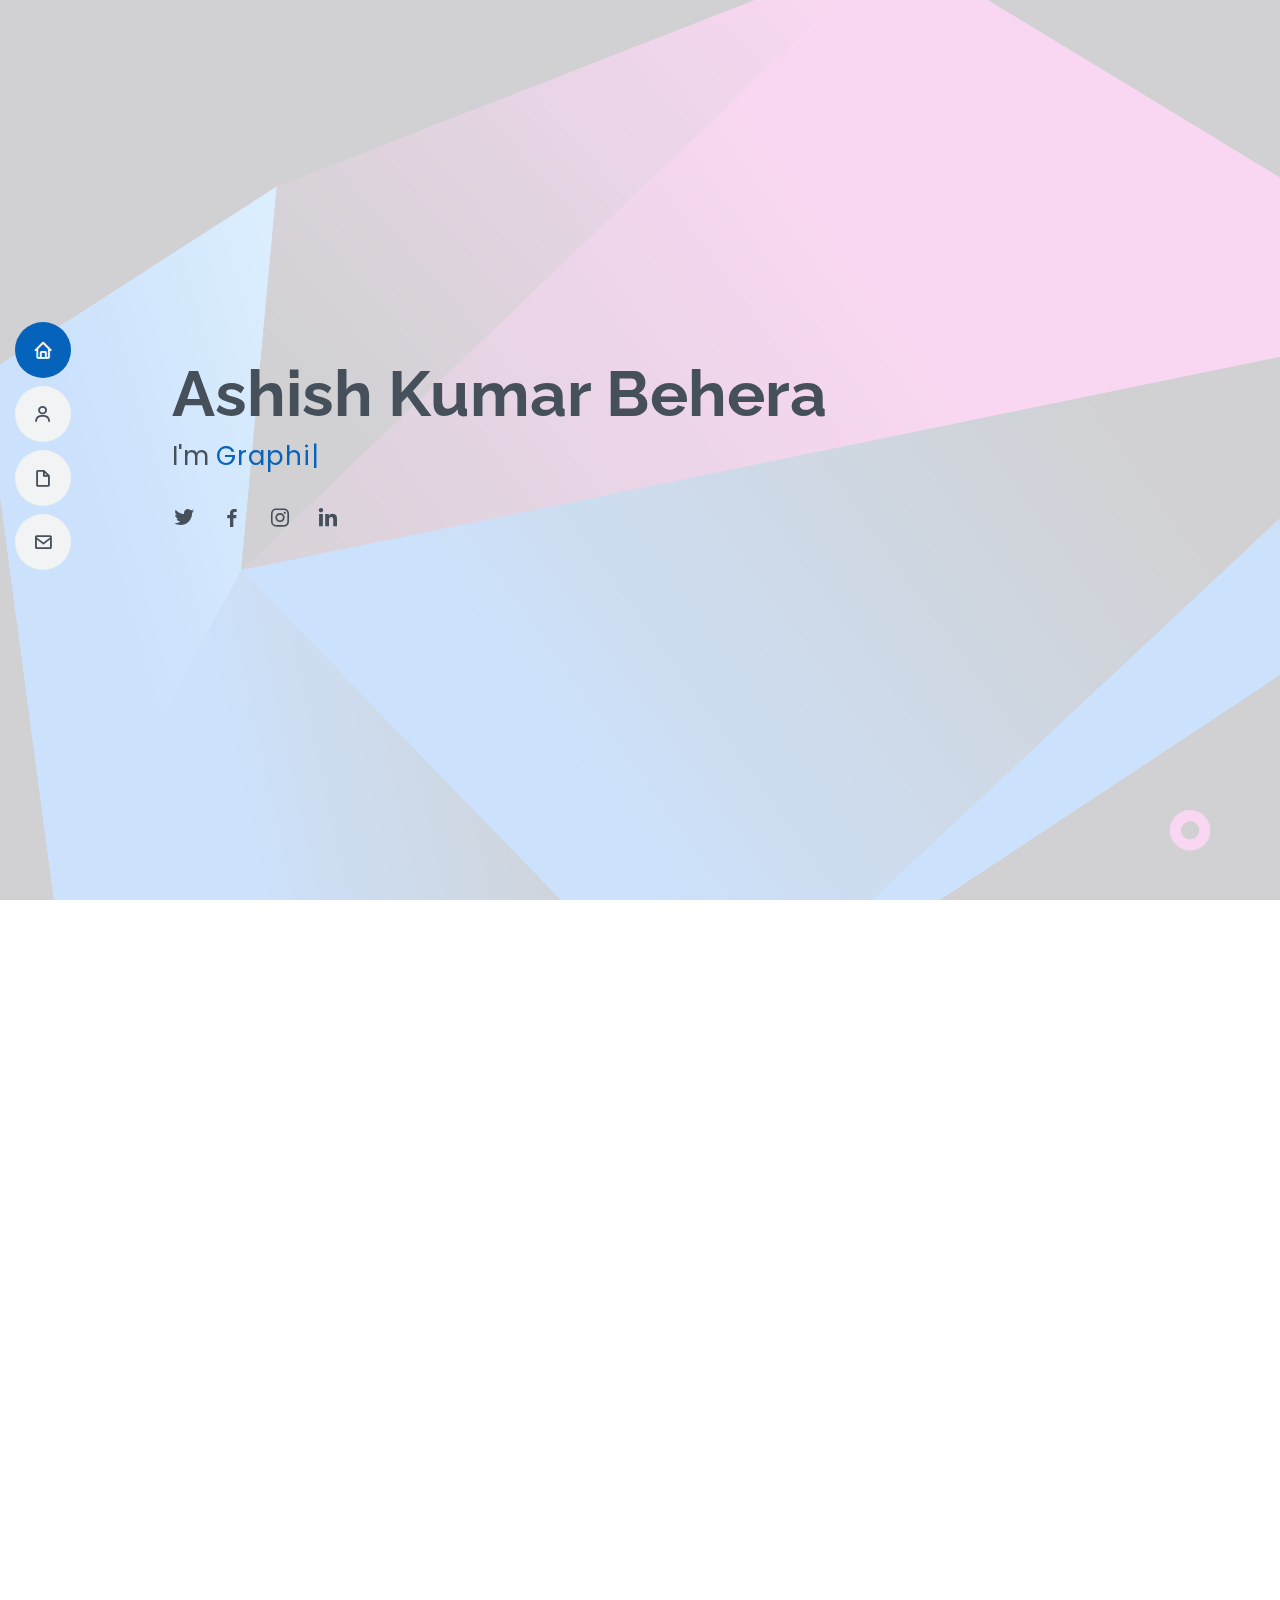
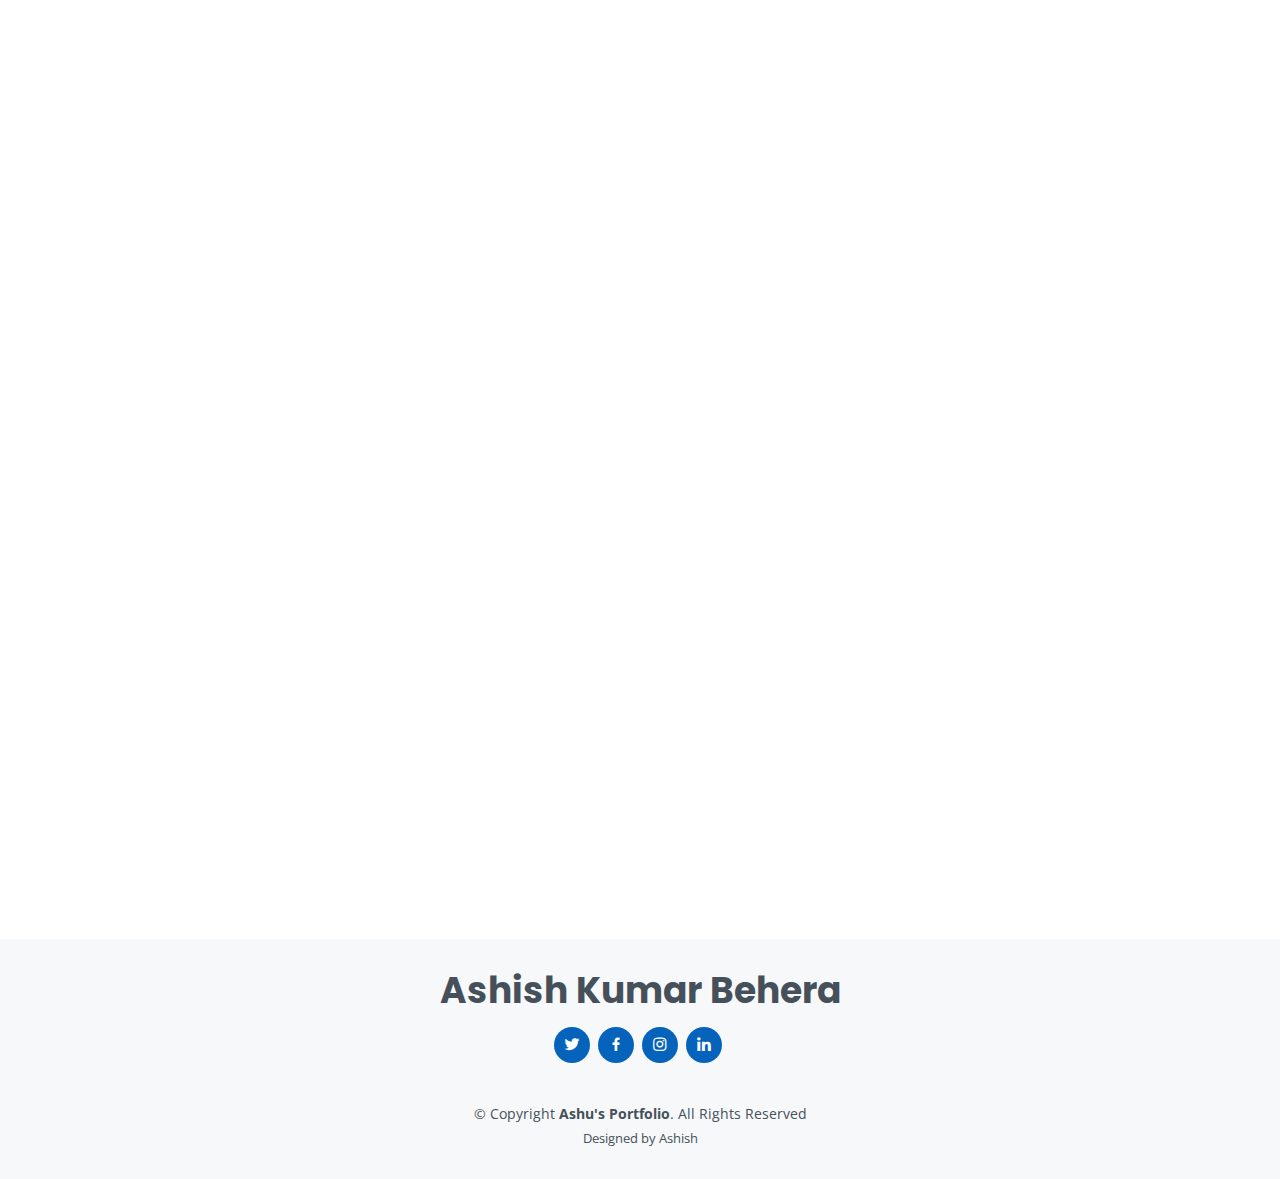
==== index.html @ 3ef9304f "." ====
<!DOCTYPE html>
<html lang="en">

<head>
  <meta charset="utf-8">
  <meta content="width=device-width, initial-scale=1.0" name="viewport">

  <title>MyResume Bootstrap Template - Index</title>
  <meta content="" name="description">
  <meta content="" name="keywords">

  <!-- Favicons -->
  <link href="assets/img/a.png" rel="icon">
  <link href="assets/img/a.png" rel="apple-touch-icon">

  <!-- Google Fonts -->
  <link href="https://fonts.googleapis.com/css?family=Open+Sans:300,300i,400,400i,600,600i,700,700i|Raleway:300,300i,400,400i,500,500i,600,600i,700,700i|Poppins:300,300i,400,400i,500,500i,600,600i,700,700i" rel="stylesheet">

  <!-- Vendor CSS Files -->
  <link href="assets/vendor/aos/aos.css" rel="stylesheet">
  <link href="assets/vendor/bootstrap/css/bootstrap.min.css" rel="stylesheet">
  <link href="assets/vendor/bootstrap-icons/bootstrap-icons.css" rel="stylesheet">
  <link href="assets/vendor/boxicons/css/boxicons.min.css" rel="stylesheet">
  <link href="assets/vendor/glightbox/css/glightbox.min.css" rel="stylesheet">
  <link href="assets/vendor/swiper/swiper-bundle.min.css" rel="stylesheet">

  <!-- Template Main CSS File -->
  <link href="assets/css/style.css" rel="stylesheet">

  <!-- =======================================================
  * Template Name: MyResume - v4.3.0
  * Template URL: https://bootstrapmade.com/free-html-bootstrap-template-my-resume/
  * Author: BootstrapMade.com
  * License: https://bootstrapmade.com/license/
  ======================================================== -->
</head>

<body>

  <!-- ======= Mobile nav toggle button ======= -->
  <!-- <button type="button" class="mobile-nav-toggle d-xl-none"><i class="bi bi-list mobile-nav-toggle"></i></button> -->
  <i class="bi bi-list mobile-nav-toggle d-xl-none"></i>
  <!-- ======= Header ======= -->
  <header id="header" class="d-flex flex-column justify-content-center">

    <nav id="navbar" class="navbar nav-menu">
      <ul>
        <li><a href="#hero" class="nav-link scrollto active"><i class="bx bx-home"></i> <span>Home</span></a></li>
        <li><a href="#about" class="nav-link scrollto"><i class="bx bx-user"></i> <span>About</span></a></li>
        <li><a href="#resume" class="nav-link scrollto"><i class="bx bx-file-blank"></i> <span>Resume</span></a></li>
        <!--li><a href="#portfolio" class="nav-link scrollto"><i class="bx bx-book-content"></i> <span>Portfolio</span></a></li-->
        <!--li><a href="#services" class="nav-link scrollto"><i class="bx bx-server"></i> <span>Services</span></a></li-->
        <li><a href="#contact" class="nav-link scrollto"><i class="bx bx-envelope"></i> <span>Contact</span></a></li>
      </ul>
    </nav><!-- .nav-menu -->

  </header><!-- End Header -->

  <!-- ======= Hero Section ======= -->
  <section id="hero" class="d-flex flex-column justify-content-center">
    <div class="container" data-aos="zoom-in" data-aos-delay="100">
      <h1>Ashish Kumar Behera</h1>
      <p>I'm <span class="typed" data-typed-items="Graphics Designer, Android Developer, Freelancer, UI Developer, Competitive Codor, Singer"></span></p>
      <div class="social-links">
        <a href="https://twitter.com/AshishK76840403" class="twitter"><i class="bx bxl-twitter"></i></a>
        <a href="https://www.facebook.com/ashish.behera.10888" class="facebook"><i class="bx bxl-facebook"></i></a>
        <a href="https://www.instagram.com/___ashish.kumar__/" class="instagram"><i class="bx bxl-instagram"></i></a>
        <!--a href="#" class="google-plus"><i class="bx bxl-skype"></i></a-->
        <a href="https://www.linkedin.com/in/ashish-kumar-4578a9199/" class="linkedin"><i class="bx bxl-linkedin"></i></a>
      </div>
    </div>
  </section><!-- End Hero -->

  <main id="main">

    <!-- ======= About Section ======= -->
    <section id="about" class="about">
      <div class="container" data-aos="fade-up">

        <div class="section-title">
          <h2>About</h2>
          <p>With a passion for coding and creative developments I have the skillset necessary for professional world. As an upbeat, self-motivated, optimistic team player I am looking forward to an exciting future in the industry. Browse my site to see what more I have to offer.</p>
        </div>

        <div class="row">
          <div class="col-lg-4">
            <img src="assets/img/Profile.jpg" class="img-fluid" alt="">
          </div>
          <div class="col-lg-8 pt-4 pt-lg-0 content">
            <h3>Android Developer.</h3>
            <p class="fst-italic">
              I have special interest on machine learning based projects as well as Android developments. Failure is my motivation to work and achieve what I want.
            </p>
            <div class="row">
              <div class="col-lg-6">
                <ul>
                  <li><i class="bi bi-chevron-right"></i> <strong>Birthday:</strong> <span>12 Jan 2001</span></li>
                  <li><i class="bi bi-chevron-right"></i> <strong>Website:</strong> <a href="Here">Tap here</a></li>
                  <li><i class="bi bi-chevron-right"></i> <strong>Phone:</strong> <span>+91 9777100189</span></li>
                  <li><i class="bi bi-chevron-right"></i> <strong>City:</strong> <span>BHUBANESWER, INDIA</span></li>
                </ul>
              </div>
              <div class="col-lg-6">
                <ul>
                  <li><i class="bi bi-chevron-right"></i> <strong>Age:</strong> <span>21</span></li>
                  <li><i class="bi bi-chevron-right"></i> <strong>Degree:</strong> <span>Bachelore</span></li>
                  <li><i class="bi bi-chevron-right"></i> <strong>PhEmailone:</strong> <span>touchtoashish2001@gmail.com</span></li>
                  <li><i class="bi bi-chevron-right"></i> <strong>Freelance:</strong> <span>Available</span></li>
                </ul>
              </div>
            </div>
            <p>
              Hard skills are learned through education and training. I have got what Hiring managers look for on every application. Soft skills are innate abilities. They hare closely tied to my personality, as well as the way I handle various situations that arise in a work environment — everything from actual work to dealing with colleagues.
            </p>
          </div>
        </div>

      </div>
    </section><!-- End About Section -->

    <!-- ======= Facts Section ======= -->
    <section id="facts" class="facts">
      <div class="container" data-aos="fade-up">

        <div class="section-title">
          <h2>Facts</h2>
          <p>Now keeping track of one's professional career is always a good deed. Here's a brief summary of my career in terms of facts and figures.</p>
        </div>

        <div class="row">

          <div class="col-lg-3 col-md-6">
            <div class="count-box">
              <i class="bi bi-emoji-smile"></i>
              <span data-purecounter-start="0" data-purecounter-end="12" data-purecounter-duration="1" class="purecounter"></span>
              <p>Happy Clients</p>
              <p>Thank you guys for trusting me</p>
            </div>
          </div>

          <div class="col-lg-3 col-md-6 mt-5 mt-md-0">
            <div class="count-box">
              <i class="bi bi-journal-richtext"></i>
              <span data-purecounter-start="0" data-purecounter-end="16" data-purecounter-duration="1" class="purecounter"></span>
              <p>Projects</p>
              <p>Challenges to improve skills</p>
            </div>
          </div>

          <div class="col-lg-3 col-md-6 mt-5 mt-lg-0">
            <div class="count-box">
              <i class="bi bi-headset"></i>
              <span data-purecounter-start="0" data-purecounter-end="4" data-purecounter-duration="1" class="purecounter"></span>
              <p>Years of experience</p>
              <p>valuable works</p>
            </div>
          </div>

          <div class="col-lg-3 col-md-6 mt-5 mt-lg-0">
            <div class="count-box">
              <i class="bi bi-award"></i>
              <span data-purecounter-start="0" data-purecounter-end="15" data-purecounter-duration="1" class="purecounter"></span>
              <p>Awards</p>
              <p>Keep Growing</p>
            </div>
          </div>

        </div>

      </div>
    </section><!-- End Facts Section -->

    <!-- ======= Skills Section ======= -->
    <section id="skills" class="skills section-bg">
      <div class="container" data-aos="fade-up">

        <div class="section-title">
          <h2>Skills</h2>
          <p>Best way to judge a person is his skills. These skills also decide how much oppertunity a person gets. As a tecchnical personel its wise to keep on evolving ones's skills. Here is my skill set which shows what i have to offer..</p>
        </div>

        <div class="row skills-content">

          <div class="col-lg-6">

            <div class="progress">
              <span class="skill">Java <i class="val">80%</i></span>
              <div class="progress-bar-wrap">
                <div class="progress-bar" role="progressbar" aria-valuenow="80" aria-valuemin="0" aria-valuemax="100"></div>
              </div>
            </div>

            <div class="progress">
              <span class="skill">Python <i class="val">60%</i></span>
              <div class="progress-bar-wrap">
                <div class="progress-bar" role="progressbar" aria-valuenow="60" aria-valuemin="0" aria-valuemax="100"></div>
              </div>
            </div>

            <div class="progress">
              <span class="skill">C/C++ <i class="val">90%</i></span>
              <div class="progress-bar-wrap">
                <div class="progress-bar" role="progressbar" aria-valuenow="90" aria-valuemin="0" aria-valuemax="100"></div>
              </div>
            </div>

            <div class="progress">
              <span class="skill">Kotlin <i class="val">70%</i></span>
              <div class="progress-bar-wrap">
                <div class="progress-bar" role="progressbar" aria-valuenow="70" aria-valuemin="0" aria-valuemax="100"></div>
              </div>
            </div>

            <div class="progress">
              <span class="skill">Adobe XD <i class="val">80%</i></span>
              <div class="progress-bar-wrap">
                <div class="progress-bar" role="progressbar" aria-valuenow="80" aria-valuemin="0" aria-valuemax="100"></div>
              </div>
            </div>

          </div>

          <div class="col-lg-6">

            <div class="progress">
              <span class="skill">Firebase <i class="val">60%</i></span>
              <div class="progress-bar-wrap">
                <div class="progress-bar" role="progressbar" aria-valuenow="60" aria-valuemin="0" aria-valuemax="100"></div>
              </div>
            </div>

            <div class="progress">
              <span class="skill">Adobe Illustrator <i class="val">50%</i></span>
              <div class="progress-bar-wrap">
                <div class="progress-bar" role="progressbar" aria-valuenow="50" aria-valuemin="0" aria-valuemax="100"></div>
              </div>
            </div>

            <div class="progress">
              <span class="skill">Photoshop <i class="val">55%</i></span>
              <div class="progress-bar-wrap">
                <div class="progress-bar" role="progressbar" aria-valuenow="55" aria-valuemin="0" aria-valuemax="100"></div>
              </div>
            </div>

            <div class="progress">
              <span class="skill">Image Processing <i class="val">75%</i></span>
              <div class="progress-bar-wrap">
                <div class="progress-bar" role="progressbar" aria-valuenow="75" aria-valuemin="0" aria-valuemax="100"></div>
              </div>
            </div>

            <div class="progress">
              <span class="skill">Data Analytics <i class="val">50%</i></span>
              <div class="progress-bar-wrap">
                <div class="progress-bar" role="progressbar" aria-valuenow="50" aria-valuemin="0" aria-valuemax="100"></div>
              </div>
            </div>

          </div>

        </div>

      </div>
    </section><!-- End Skills Section -->

    <!-- ======= Resume Section ======= -->
    <section id="resume" class="resume">
      <div class="container" data-aos="fade-up">

        <div class="section-title">
          <h2>Resume</h2>
          <p>Innovative Android Developer with 2+ years of experience ¡n UI design, networking, and maintenance. Seeking to use extensive knowledge and background in User interface and experience development to advance and optimize the oppertunities that life has to offer. Acquiring Bachelor in technology degree in computer science and engineering.</p>
        </div>

        <div class="row">
          <div class="col-lg-6">
            <h3 class="resume-title">Sumary</h3>
            <div class="resume-item pb-0">
              <h4>Ashish Kumar Behera</h4>
              <p><em>Innovative and deadline-driven UI/UX Designer with 2+ years of experience designing and developing user-centered digital/print marketing material from initial concept to final, polished deliverable.</em></p>
              <ul>
                <li>Kalinganagar, Bhubaneswer</li>
                <li>+91 9777100189</li>
                <li>touchtoashish2001@gmail.com</li>
              </ul>
            </div>

            <h3 class="resume-title">Education</h3>
            <div class="resume-item">
              <h4>BACHELOR OF TECHNOLOGY</h4>
              <h5>2019 - 2023</h5>
              <p><em>Veer Surendra Sai University of Technology, Burla, Odisha</em></p>
              <p>I am currently persuing the Bachelor degree in computer science and engineering in VSSUT Burla.</p>
            </div>
            <div class="resume-item">
              <h4>INTERMEDIATE</h4>
              <h5>2016 - 2018</h5>
              <p><em>Institute Of Higher Secondary Education, SOA, Bhubaneswer</em></p>
              <p>I have conpleted my intermediate in science stream with 85.9%</p>
            </div>
          </div>
          <div class="col-lg-6">
            <h3 class="resume-title">Professional Experience</h3>
            <div class="resume-item">
              <h4>DATA ANALYST</h4>
              <h5>2021 - Present</h5>
              <p><em>ShapeAI</em></p>
              <ul>
                <li>Intern at ShapeAI in Data Analytics.</li>
                <li>Managed up to 12 projects and tasks at a given time while under pressure.</li>
                <li>Recommended and consulted with clients on the most appropriate output and Algorithm.</li>
              </ul>
            </div>
            <div class="resume-item">
              <h4>ANDROID APP DEVELOPER</h4>
              <h5>2021 - Present</h5>
              <p><em>Sparks Foundation</em></p>
              <ul>
                <li>Intern at Sparks Foundation in Android app development.</li>
                <li>Managed to design and develope a basic social application using APIs and firebase from scratch at a given time while under pressure..</li>
                <li>Recommended and consulted with clients on the most appropriate graphic design and appropriate features.</li>
              </ul>
            </div>
          </div>
        </div>

      </div>
    </section><!-- End Resume Section -->
    <!-- ======= Portfolio Section ======= -->
    <!--section id="portfolio" class="portfolio section-bg">
      <div class="container" data-aos="fade-up">

        <div class="section-title">
          <h2>Portfolio</h2>
          <p>Magnam dolores commodi suscipit. Necessitatibus eius consequatur ex aliquid fuga eum quidem. Sit sint consectetur velit. Quisquam quos quisquam cupiditate. Et nemo qui impedit suscipit alias ea. Quia fugiat sit in iste officiis commodi quidem hic quas.</p>
        </div>

        <div class="row">
          <div class="col-lg-12 d-flex justify-content-center" data-aos="fade-up" data-aos-delay="100">
            <ul id="portfolio-flters">
              <li data-filter="*" class="filter-active">All</li>
              <li data-filter=".filter-app">App</li>
              <li data-filter=".filter-card">Card</li>
              <li data-filter=".filter-web">Web</li>
            </ul>
          </div>
        </div>

        <div class="row portfolio-container" data-aos="fade-up" data-aos-delay="200">

          <div class="col-lg-4 col-md-6 portfolio-item filter-app">
            <div class="portfolio-wrap">
              <img src="assets/img/portfolio/portfolio-1.jpg" class="img-fluid" alt="">
              <div class="portfolio-info">
                <h4>App 1</h4>
                <p>App</p>
                <div class="portfolio-links">
                  <a href="assets/img/portfolio/portfolio-1.jpg" data-gallery="portfolioGallery" class="portfolio-lightbox" title="App 1"><i class="bx bx-plus"></i></a>
                  <a href="portfolio-details.html" class="portfolio-details-lightbox" data-glightbox="type: external" title="Portfolio Details"><i class="bx bx-link"></i></a>
                </div>
              </div>
            </div>
          </div>

          <div class="col-lg-4 col-md-6 portfolio-item filter-web">
            <div class="portfolio-wrap">
              <img src="assets/img/portfolio/portfolio-2.jpg" class="img-fluid" alt="">
              <div class="portfolio-info">
                <h4>Web 3</h4>
                <p>Web</p>
                <div class="portfolio-links">
                  <a href="assets/img/portfolio/portfolio-2.jpg" data-gallery="portfolioGallery" class="portfolio-lightbox" title="Web 3"><i class="bx bx-plus"></i></a>
                  <a href="portfolio-details.html" class="portfolio-details-lightbox" data-glightbox="type: external" title="Portfolio Details"><i class="bx bx-link"></i></a>
                </div>
              </div>
            </div>
          </div>

          <div class="col-lg-4 col-md-6 portfolio-item filter-app">
            <div class="portfolio-wrap">
              <img src="assets/img/portfolio/portfolio-3.jpg" class="img-fluid" alt="">
              <div class="portfolio-info">
                <h4>App 2</h4>
                <p>App</p>
                <div class="portfolio-links">
                  <a href="assets/img/portfolio/portfolio-3.jpg" data-gallery="portfolioGallery" class="portfolio-lightbox" title="App 2"><i class="bx bx-plus"></i></a>
                  <a href="portfolio-details.html" class="portfolio-details-lightbox" data-glightbox="type: external" title="Portfolio Details"><i class="bx bx-link"></i></a>
                </div>
              </div>
            </div>
          </div>

          <div class="col-lg-4 col-md-6 portfolio-item filter-card">
            <div class="portfolio-wrap">
              <img src="assets/img/portfolio/portfolio-4.jpg" class="img-fluid" alt="">
              <div class="portfolio-info">
                <h4>Card 2</h4>
                <p>Card</p>
                <div class="portfolio-links">
                  <a href="assets/img/portfolio/portfolio-4.jpg" data-gallery="portfolioGallery" class="portfolio-lightbox" title="Card 2"><i class="bx bx-plus"></i></a>
                  <a href="portfolio-details.html" class="portfolio-details-lightbox" data-glightbox="type: external" title="Portfolio Details"><i class="bx bx-link"></i></a>
                </div>
              </div>
            </div>
          </div>

          <div class="col-lg-4 col-md-6 portfolio-item filter-web">
            <div class="portfolio-wrap">
              <img src="assets/img/portfolio/portfolio-5.jpg" class="img-fluid" alt="">
              <div class="portfolio-info">
                <h4>Web 2</h4>
                <p>Web</p>
                <div class="portfolio-links">
                  <a href="assets/img/portfolio/portfolio-5.jpg" data-gallery="portfolioGallery" class="portfolio-lightbox" title="Web 2"><i class="bx bx-plus"></i></a>
                  <a href="portfolio-details.html" class="portfolio-details-lightbox" data-glightbox="type: external" title="Portfolio Details"><i class="bx bx-link"></i></a>
                </div>
              </div>
            </div>
          </div>

          <div class="col-lg-4 col-md-6 portfolio-item filter-app">
            <div class="portfolio-wrap">
              <img src="assets/img/portfolio/portfolio-6.jpg" class="img-fluid" alt="">
              <div class="portfolio-info">
                <h4>App 3</h4>
                <p>App</p>
                <div class="portfolio-links">
                  <a href="assets/img/portfolio/portfolio-6.jpg" data-gallery="portfolioGallery" class="portfolio-lightbox" title="App 3"><i class="bx bx-plus"></i></a>
                  <a href="portfolio-details.html" class="portfolio-details-lightbox" data-glightbox="type: external" title="Portfolio Details"><i class="bx bx-link"></i></a>
                </div>
              </div>
            </div>
          </div>

          <div class="col-lg-4 col-md-6 portfolio-item filter-card">
            <div class="portfolio-wrap">
              <img src="assets/img/portfolio/portfolio-7.jpg" class="img-fluid" alt="">
              <div class="portfolio-info">
                <h4>Card 1</h4>
                <p>Card</p>
                <div class="portfolio-links">
                  <a href="assets/img/portfolio/portfolio-7.jpg" data-gallery="portfolioGallery" class="portfolio-lightbox" title="Card 1"><i class="bx bx-plus"></i></a>
                  <a href="portfolio-details.html" class="portfolio-details-lightbox" data-glightbox="type: external" title="Portfolio Details"><i class="bx bx-link"></i></a>
                </div>
              </div>
            </div>
          </div>

          <div class="col-lg-4 col-md-6 portfolio-item filter-card">
            <div class="portfolio-wrap">
              <img src="assets/img/portfolio/portfolio-8.jpg" class="img-fluid" alt="">
              <div class="portfolio-info">
                <h4>Card 3</h4>
                <p>Card</p>
                <div class="portfolio-links">
                  <a href="assets/img/portfolio/portfolio-8.jpg" data-gallery="portfolioGallery" class="portfolio-lightbox" title="Card 3"><i class="bx bx-plus"></i></a>
                  <a href="portfolio-details.html" class="portfolio-details-lightbox" data-glightbox="type: external" title="Portfolio Details"><i class="bx bx-link"></i></a>
                </div>
              </div>
            </div>
          </div>

          <div class="col-lg-4 col-md-6 portfolio-item filter-web">
            <div class="portfolio-wrap">
              <img src="assets/img/portfolio/portfolio-9.jpg" class="img-fluid" alt="">
              <div class="portfolio-info">
                <h4>Web 3</h4>
                <p>Web</p>
                <div class="portfolio-links">
                  <a href="assets/img/portfolio/portfolio-9.jpg" data-gallery="portfolioGallery" class="portfolio-lightbox" title="Web 3"><i class="bx bx-plus"></i></a>
                  <a href="portfolio-details.html" class="portfolio-details-lightbox" data-glightbox="type: external" title="Portfolio Details"><i class="bx bx-link"></i></a>
                </div>
              </div>
            </div>
          </div>

        </div>

      </div>
    </section><-- End Portfolio Section -->

    <!-- ======= Services Section ======= -->
    <!--section id="services" class="services">
      <div class="container" data-aos="fade-up">

        <div class="section-title">
          <h2>Services</h2>
          <p>Magnam dolores commodi suscipit. Necessitatibus eius consequatur ex aliquid fuga eum quidem. Sit sint consectetur velit. Quisquam quos quisquam cupiditate. Et nemo qui impedit suscipit alias ea. Quia fugiat sit in iste officiis commodi quidem hic quas.</p>
        </div>

        <div class="row">

          <div class="col-lg-4 col-md-6 d-flex align-items-stretch" data-aos="zoom-in" data-aos-delay="100">
            <div class="icon-box iconbox-blue">
              <div class="icon">
                <svg width="100" height="100" viewBox="0 0 600 600" xmlns="http://www.w3.org/2000/svg">
                  <path stroke="none" stroke-width="0" fill="#f5f5f5" d="M300,521.0016835830174C376.1290562159157,517.8887921683347,466.0731472004068,529.7835943286574,510.70327084640275,468.03025145048787C554.3714126377745,407.6079735673963,508.03601936045806,328.9844924480964,491.2728898941984,256.3432110539036C474.5976632858925,184.082847569629,479.9380746630129,96.60480741107993,416.23090153303,58.64404602377083C348.86323505073057,18.502131276798302,261.93793281208167,40.57373210992963,193.5410806939664,78.93577620505333C130.42746243093433,114.334589627462,98.30271207620316,179.96522072025542,76.75703585869454,249.04625023123273C51.97151888228291,328.5150500222984,13.704378332031375,421.85034740162234,66.52175969318436,486.19268352777647C119.04800174914682,550.1803526380478,217.28368757567262,524.383925680826,300,521.0016835830174"></path>
                </svg>
                <i class="bx bxl-dribbble"></i>
              </div>
              <h4><a href="">Lorem Ipsum</a></h4>
              <p>Voluptatum deleniti atque corrupti quos dolores et quas molestias excepturi</p>
            </div>
          </div>

          <div class="col-lg-4 col-md-6 d-flex align-items-stretch mt-4 mt-md-0" data-aos="zoom-in" data-aos-delay="200">
            <div class="icon-box iconbox-orange ">
              <div class="icon">
                <svg width="100" height="100" viewBox="0 0 600 600" xmlns="http://www.w3.org/2000/svg">
                  <path stroke="none" stroke-width="0" fill="#f5f5f5" d="M300,582.0697525312426C382.5290701553225,586.8405444964366,449.9789794690241,525.3245884688669,502.5850820975895,461.55621195738473C556.606425686781,396.0723002908107,615.8543463187945,314.28637112970534,586.6730223649479,234.56875336149918C558.9533121215079,158.8439757836574,454.9685369536778,164.00468322053177,381.49747125262974,130.76875717737553C312.15926192815925,99.40240125094834,248.97055460311594,18.661163978235184,179.8680185752513,50.54337015887873C110.5421016452524,82.52863877960104,119.82277516462835,180.83849132639028,109.12597500060166,256.43424936330496C100.08760227029461,320.3096726198365,92.17705696193138,384.0621239912766,124.79988738764834,439.7174275375508C164.83382741302287,508.01625554203684,220.96474134820875,577.5009287672846,300,582.0697525312426"></path>
                </svg>
                <i class="bx bx-file"></i>
              </div>
              <h4><a href="">Sed Perspiciatis</a></h4>
              <p>Duis aute irure dolor in reprehenderit in voluptate velit esse cillum dolore</p>
            </div>
          </div>

          <div class="col-lg-4 col-md-6 d-flex align-items-stretch mt-4 mt-lg-0" data-aos="zoom-in" data-aos-delay="300">
            <div class="icon-box iconbox-pink">
              <div class="icon">
                <svg width="100" height="100" viewBox="0 0 600 600" xmlns="http://www.w3.org/2000/svg">
                  <path stroke="none" stroke-width="0" fill="#f5f5f5" d="M300,541.5067337569781C382.14930387511276,545.0595476570109,479.8736841581634,548.3450877840088,526.4010558755058,480.5488172755941C571.5218469581645,414.80211281144784,517.5187510058486,332.0715597781072,496.52539010469104,255.14436215662573C477.37192572678356,184.95920475031193,473.57363656557914,105.61284051026155,413.0603344069578,65.22779650032875C343.27470386102294,18.654635553484475,251.2091493199835,5.337323636656869,175.0934190732945,40.62881213300186C97.87086631185822,76.43348514350839,51.98124368387456,156.15599469081315,36.44837278890362,239.84606092416172C21.716077023791087,319.22268207091537,43.775223500013084,401.1760424656574,96.891909868211,461.97329694683043C147.22146801428983,519.5804099606455,223.5754009179313,538.201503339737,300,541.5067337569781"></path>
                </svg>
                <i class="bx bx-tachometer"></i>
              </div>
              <h4><a href="">Magni Dolores</a></h4>
              <p>Excepteur sint occaecat cupidatat non proident, sunt in culpa qui officia</p>
            </div>
          </div>

          <div class="col-lg-4 col-md-6 d-flex align-items-stretch mt-4" data-aos="zoom-in" data-aos-delay="100">
            <div class="icon-box iconbox-yellow">
              <div class="icon">
                <svg width="100" height="100" viewBox="0 0 600 600" xmlns="http://www.w3.org/2000/svg">
                  <path stroke="none" stroke-width="0" fill="#f5f5f5" d="M300,503.46388370962813C374.79870501325706,506.71871716319447,464.8034551963731,527.1746412648533,510.4981551193396,467.86667711651364C555.9287308511215,408.9015244558933,512.6030010748507,327.5744911775523,490.211057578863,256.5855673507754C471.097692560561,195.9906835881958,447.69079081568157,138.11976852964426,395.19560036434837,102.3242989838813C329.3053358748298,57.3949838291264,248.02791733380457,8.279543830951368,175.87071277845988,42.242879143198664C103.41431057327972,76.34704239035025,93.79494320519305,170.9812938413882,81.28167332365135,250.07896920659033C70.17666984294237,320.27484674793965,64.84698225790005,396.69656628748305,111.28512138212992,450.4950937839243C156.20124167950087,502.5303643271138,231.32542653798444,500.4755392045468,300,503.46388370962813"></path>
                </svg>
                <i class="bx bx-layer"></i>
              </div>
              <h4><a href="">Nemo Enim</a></h4>
              <p>At vero eos et accusamus et iusto odio dignissimos ducimus qui blanditiis</p>
            </div>
          </div>

          <div class="col-lg-4 col-md-6 d-flex align-items-stretch mt-4" data-aos="zoom-in" data-aos-delay="200">
            <div class="icon-box iconbox-red">
              <div class="icon">
                <svg width="100" height="100" viewBox="0 0 600 600" xmlns="http://www.w3.org/2000/svg">
                  <path stroke="none" stroke-width="0" fill="#f5f5f5" d="M300,532.3542879108572C369.38199826031484,532.3153073249985,429.10787420159085,491.63046689027357,474.5244479745417,439.17860296908856C522.8885846962883,383.3225815378663,569.1668002868075,314.3205725914397,550.7432151929288,242.7694973846089C532.6665558377875,172.5657663291529,456.2379748765914,142.6223662098291,390.3689995646985,112.34683881706744C326.66090330228417,83.06452184765237,258.84405631176094,53.51806209861945,193.32584062364296,78.48882559362697C121.61183558270385,105.82097193414197,62.805066853699245,167.19869350419734,48.57481801355237,242.6138429142374C34.843463184063346,315.3850353017275,76.69343916112496,383.4422959591041,125.22947124332185,439.3748458443577C170.7312796277747,491.8107796887764,230.57421082200815,532.3932930995766,300,532.3542879108572"></path>
                </svg>
                <i class="bx bx-slideshow"></i>
              </div>
              <h4><a href="">Dele Cardo</a></h4>
              <p>Quis consequatur saepe eligendi voluptatem consequatur dolor consequuntur</p>
            </div>
          </div>

          <div class="col-lg-4 col-md-6 d-flex align-items-stretch mt-4" data-aos="zoom-in" data-aos-delay="300">
            <div class="icon-box iconbox-teal">
              <div class="icon">
                <svg width="100" height="100" viewBox="0 0 600 600" xmlns="http://www.w3.org/2000/svg">
                  <path stroke="none" stroke-width="0" fill="#f5f5f5" d="M300,566.797414625762C385.7384707136149,576.1784315230908,478.7894351017131,552.8928747891023,531.9192734346935,484.94944893311C584.6109503024035,417.5663521118492,582.489472248146,322.67544863468447,553.9536738515405,242.03673114598146C529.1557734026468,171.96086150256528,465.24506316201064,127.66468636344209,395.9583748389544,100.7403814666027C334.2173773831606,76.7482773500951,269.4350130405921,84.62216499799875,207.1952322260088,107.2889140133804C132.92018162631612,134.33871894543012,41.79353780512637,160.00259165414826,22.644507872594943,236.69541883565114C3.319112789854554,314.0945973066697,72.72355303640163,379.243833228382,124.04198916343866,440.3218312028393C172.9286146004772,498.5055451809895,224.45579914871206,558.5317968840102,300,566.797414625762"></path>
                </svg>
                <i class="bx bx-arch"></i>
              </div>
              <h4><a href="">Divera Don</a></h4>
              <p>Modi nostrum vel laborum. Porro fugit error sit minus sapiente sit aspernatur</p>
            </div>
          </div>

        </div>

      </div>
    </section><-- End Services Section -->

    <!-- ======= Testimonials Section ======= -->
    <!--section id="testimonials" class="testimonials section-bg">
      <div class="container" data-aos="fade-up">

        <div class="section-title">
          <h2>Testimonials</h2>
        </div>

        <div class="testimonials-slider swiper-container" data-aos="fade-up" data-aos-delay="100">
          <div class="swiper-wrapper">

            <div class="swiper-slide">
              <div class="testimonial-item">
                <img src="assets/img/testimonials/testimonials-1.jpg" class="testimonial-img" alt="">
                <h3>Saul Goodman</h3>
                <h4>Ceo &amp; Founder</h4>
                <p>
                  <i class="bx bxs-quote-alt-left quote-icon-left"></i>
                  Proin iaculis purus consequat sem cure digni ssim donec porttitora entum suscipit rhoncus. Accusantium quam, ultricies eget id, aliquam eget nibh et. Maecen aliquam, risus at semper.
                  <i class="bx bxs-quote-alt-right quote-icon-right"></i>
                </p>
              </div>
            </div><-- End testimonial item -->

            <!--div class="swiper-slide">
              <div class="testimonial-item">
                <img src="assets/img/testimonials/testimonials-2.jpg" class="testimonial-img" alt="">
                <h3>Sara Wilsson</h3>
                <h4>Designer</h4>
                <p>
                  <i class="bx bxs-quote-alt-left quote-icon-left"></i>
                  Export tempor illum tamen malis malis eram quae irure esse labore quem cillum quid cillum eram malis quorum velit fore eram velit sunt aliqua noster fugiat irure amet legam anim culpa.
                  <i class="bx bxs-quote-alt-right quote-icon-right"></i>
                </p>
              </div>
            </div><-- End testimonial item -->

            <!--div class="swiper-slide">
              <div class="testimonial-item">
                <img src="assets/img/testimonials/testimonials-3.jpg" class="testimonial-img" alt="">
                <h3>Jena Karlis</h3>
                <h4>Store Owner</h4>
                <p>
                  <i class="bx bxs-quote-alt-left quote-icon-left"></i>
                  Enim nisi quem export duis labore cillum quae magna enim sint quorum nulla quem veniam duis minim tempor labore quem eram duis noster aute amet eram fore quis sint minim.
                  <i class="bx bxs-quote-alt-right quote-icon-right"></i>
                </p>
              </div>
            </div><-- End testimonial item -->

            <!--div class="swiper-slide">
              <div class="testimonial-item">
                <img src="assets/img/testimonials/testimonials-4.jpg" class="testimonial-img" alt="">
                <h3>Matt Brandon</h3>
                <h4>Freelancer</h4>
                <p>
                  <i class="bx bxs-quote-alt-left quote-icon-left"></i>
                  Fugiat enim eram quae cillum dolore dolor amet nulla culpa multos export minim fugiat minim velit minim dolor enim duis veniam ipsum anim magna sunt elit fore quem dolore labore illum veniam.
                  <i class="bx bxs-quote-alt-right quote-icon-right"></i>
                </p>
              </div>
            </div><-- End testimonial item -->

            <!--div class="swiper-slide">
              <div class="testimonial-item">
                <img src="assets/img/testimonials/testimonials-5.jpg" class="testimonial-img" alt="">
                <h3>John Larson</h3>
                <h4>Entrepreneur</h4>
                <p>
                  <i class="bx bxs-quote-alt-left quote-icon-left"></i>
                  Quis quorum aliqua sint quem legam fore sunt eram irure aliqua veniam tempor noster veniam enim culpa labore duis sunt culpa nulla illum cillum fugiat legam esse veniam culpa fore nisi cillum quid.
                  <i class="bx bxs-quote-alt-right quote-icon-right"></i>
                </p>
              </div>
            </div><--End testimonial item -->

          <!--/div>
          <div class="swiper-pagination"></div>
        </div>

      </div>
    </section><-- End Testimonials Section -->


    <!-- ======= Contact Section ======= -->
    <section id="contact" class="contact">
      <div class="container" data-aos="fade-up">

        <div class="section-title">
          <h2>Contact</h2>
        </div>

        <div class="row mt-1">

          <div class="col-lg-4">
            <div class="info">
              <div class="address">
                <i class="bi bi-geo-alt"></i>
                <h4>Location:</h4>
                <p>Kalinganagar, K-8/440,751003, Bhuabaneswer,Odisha</p>
              </div>

              <div class="email">
                <i class="bi bi-envelope"></i>
                <h4>Email:</h4>
                <p>touchtoashish2001@gmail.com</p>
              </div>

              <div class="phone">
                <i class="bi bi-phone"></i>
                <h4>Call:</h4>
                <p>+91 9777100189</p>
              </div>

            </div>

          </div>

          <div class="col-lg-8 mt-5 mt-lg-0">

            <form action="forms/contact.php" method="post" role="form" class="php-email-form">
              <div class="row">
                <div class="col-md-6 form-group">
                  <input type="text" name="name" class="form-control" id="name" placeholder="Your Name" required>
                </div>
                <div class="col-md-6 form-group mt-3 mt-md-0">
                  <input type="email" class="form-control" name="email" id="email" placeholder="Your Email" required>
                </div>
              </div>
              <div class="form-group mt-3">
                <input type="text" class="form-control" name="subject" id="subject" placeholder="Subject" required>
              </div>
              <div class="form-group mt-3">
                <textarea class="form-control" name="message" rows="5" placeholder="Message" required></textarea>
              </div>
              <div class="my-3">
                <div class="loading">Loading</div>
                <div class="error-message"></div>
                <div class="sent-message">Your message has been sent. Thank you!</div>
              </div>
              <div class="text-center"><button type="submit">Send Message</button></div>
            </form>

          </div>

        </div>

      </div>
    </section><!-- End Contact Section -->

  </main><!-- End #main -->

  <!-- ======= Footer ======= -->
  <footer id="footer">
    <div class="container">
      <h3>Ashish Kumar Behera</h3>
      <!--p>Et aut eum quis fuga eos sunt ipsa nihil. Labore corporis magni eligendi fuga maxime saepe commodi placeat.</p-->
      <div class="social-links">
        <a href="https://twitter.com/AshishK76840403" class="twitter"><i class="bx bxl-twitter"></i></a>
        <a href="https://www.facebook.com/ashish.behera.10888" class="facebook"><i class="bx bxl-facebook"></i></a>
        <a href="https://www.instagram.com/___ashish.kumar__/" class="instagram"><i class="bx bxl-instagram"></i></a>
        <a href="https://www.linkedin.com/in/ashish-kumar-4578a9199/" class="linkedin"><i class="bx bxl-linkedin"></i></a>
      </div>
      <div class="copyright">
        &copy; Copyright <strong><span>Ashu's Portfolio</span></strong>. All Rights Reserved
      </div>
      <div class="credits">
        <!-- All the links in the footer should remain intact. -->
        <!-- You can delete the links only if you purchased the pro version. -->
        <!-- Licensing information: [license-url] -->
        <!-- Purchase the pro version with working PHP/AJAX contact form: https://bootstrapmade.com/free-html-bootstrap-template-my-resume/ -->
        Designed by <a>Ashish</a>
      </div>
    </div>
  </footer><!-- End Footer -->

  <div id="preloader"></div>
  <a href="#" class="back-to-top d-flex align-items-center justify-content-center"><i class="bi bi-arrow-up-short"></i></a>

  <!-- Vendor JS Files -->
  <script src="assets/vendor/aos/aos.js"></script>
  <script src="assets/vendor/bootstrap/js/bootstrap.bundle.min.js"></script>
  <script src="assets/vendor/glightbox/js/glightbox.min.js"></script>
  <script src="assets/vendor/isotope-layout/isotope.pkgd.min.js"></script>
  <script src="assets/vendor/php-email-form/validate.js"></script>
  <script src="assets/vendor/purecounter/purecounter.js"></script>
  <script src="assets/vendor/swiper/swiper-bundle.min.js"></script>
  <script src="assets/vendor/typed.js/typed.min.js"></script>
  <script src="assets/vendor/waypoints/noframework.waypoints.js"></script>

  <!-- Template Main JS File -->
  <script src="assets/js/main.js"></script>

</body>

</html>
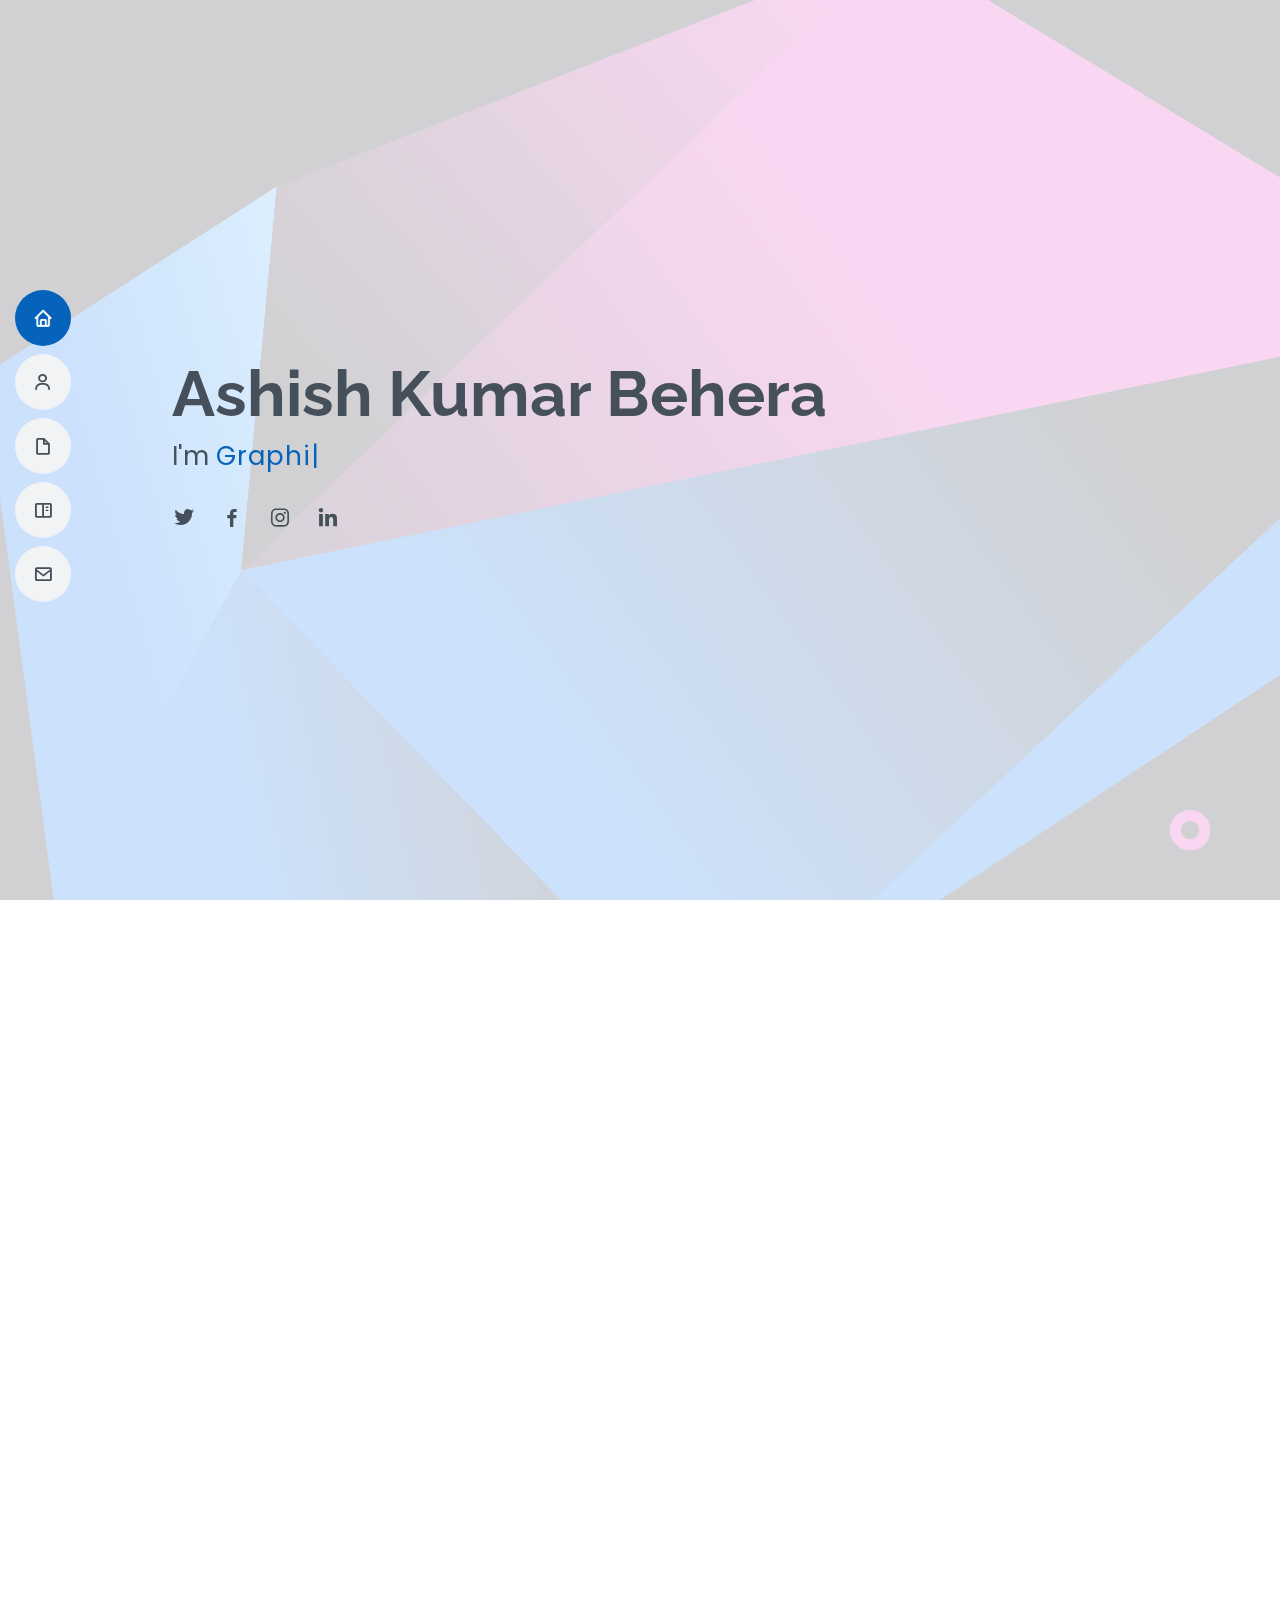
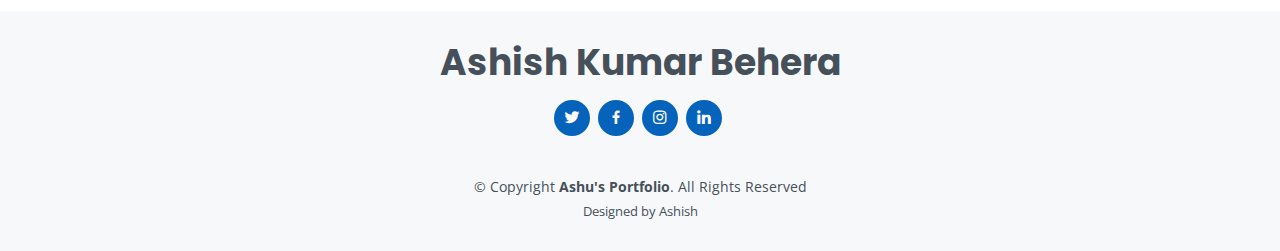
==== commit 3a72e8b9: "." ====
--- a/index.html
+++ b/index.html
@@ -5,7 +5,7 @@
   <meta charset="utf-8">
   <meta content="width=device-width, initial-scale=1.0" name="viewport">
 
-  <title>MyResume Bootstrap Template - Index</title>
+  <title>Ashish Kumar Behera</title>
   <meta content="" name="description">
   <meta content="" name="keywords">
 
@@ -48,7 +48,7 @@
         <li><a href="#hero" class="nav-link scrollto active"><i class="bx bx-home"></i> <span>Home</span></a></li>
         <li><a href="#about" class="nav-link scrollto"><i class="bx bx-user"></i> <span>About</span></a></li>
         <li><a href="#resume" class="nav-link scrollto"><i class="bx bx-file-blank"></i> <span>Resume</span></a></li>
-        <!--li><a href="#portfolio" class="nav-link scrollto"><i class="bx bx-book-content"></i> <span>Portfolio</span></a></li-->
+        <li><a href="#portfolio" class="nav-link scrollto"><i class="bx bx-book-content"></i> <span>Projects</span></a></li-->
         <!--li><a href="#services" class="nav-link scrollto"><i class="bx bx-server"></i> <span>Services</span></a></li-->
         <li><a href="#contact" class="nav-link scrollto"><i class="bx bx-envelope"></i> <span>Contact</span></a></li>
       </ul>
@@ -60,7 +60,7 @@
   <section id="hero" class="d-flex flex-column justify-content-center">
     <div class="container" data-aos="zoom-in" data-aos-delay="100">
       <h1>Ashish Kumar Behera</h1>
-      <p>I'm <span class="typed" data-typed-items="Graphics Designer, Android Developer, Freelancer, UI Developer, Competitive Codor, Singer"></span></p>
+      <p>I'm <span class="typed" data-typed-items="Graphics Designer, Android Developer, Freelancer, UI Developer, Competitive coder, Singer"></span></p>
       <div class="social-links">
         <a href="https://twitter.com/AshishK76840403" class="twitter"><i class="bx bxl-twitter"></i></a>
         <a href="https://www.facebook.com/ashish.behera.10888" class="facebook"><i class="bx bxl-facebook"></i></a>
@@ -95,7 +95,7 @@
               <div class="col-lg-6">
                 <ul>
                   <li><i class="bi bi-chevron-right"></i> <strong>Birthday:</strong> <span>12 Jan 2001</span></li>
-                  <li><i class="bi bi-chevron-right"></i> <strong>Website:</strong> <a href="Here">Tap here</a></li>
+                  <li><i class="bi bi-chevron-right"></i> <strong>Website:</strong> <a href="#">Tap here</a></li>
                   <li><i class="bi bi-chevron-right"></i> <strong>Phone:</strong> <span>+91 9777100189</span></li>
                   <li><i class="bi bi-chevron-right"></i> <strong>City:</strong> <span>BHUBANESWER, INDIA</span></li>
                 </ul>
@@ -208,6 +208,13 @@
               <span class="skill">Kotlin <i class="val">70%</i></span>
               <div class="progress-bar-wrap">
                 <div class="progress-bar" role="progressbar" aria-valuenow="70" aria-valuemin="0" aria-valuemax="100"></div>
+              </div>
+            </div>
+
+            <div class="progress">
+              <span class="skill">Flutter <i class="val">30%</i></span>
+              <div class="progress-bar-wrap">
+                <div class="progress-bar" role="progressbar" aria-valuenow="30" aria-valuemin="0" aria-valuemax="100"></div>
               </div>
             </div>
 
@@ -299,8 +306,7 @@
               <p><em>Institute Of Higher Secondary Education, SOA, Bhubaneswer</em></p>
               <p>I have conpleted my intermediate in science stream with 85.9%</p>
             </div>
-          </div>
-          <div class="col-lg-6">
+
             <h3 class="resume-title">Professional Experience</h3>
             <div class="resume-item">
               <h4>DATA ANALYST</h4>
@@ -318,31 +324,70 @@
               <p><em>Sparks Foundation</em></p>
               <ul>
                 <li>Intern at Sparks Foundation in Android app development.</li>
-                <li>Managed to design and develope a basic social application using APIs and firebase from scratch at a given time while under pressure..</li>
+                <li>Managed to design and develope a basic social application using APIs and firebase from scratch at a given time while under pressure.</li>
                 <li>Recommended and consulted with clients on the most appropriate graphic design and appropriate features.</li>
               </ul>
             </div>
+
+          </div>
+          <div class="col-lg-6"> 
+            <h3 class="resume-title">Roles And Responsibilities</h3>
+            <div class="resume-item">
+              <h4>EVENT LEAD</h4>
+              <h5>2021 - Present</h5>
+              <p><em>CodeChef VSSUT Chapter</em></p>
+              <ul>
+                <li>Event Managment lead at Codechef VSSUT chapter.</li>
+                <li>We have built a strong executive team, for campus chapter to strengthen the coding community, by deploying various productive events.</li>
+                <li>Being an event lead it's my responsibility to manage people, situations, and items effectively and ethically.</li>
+              </ul>
+            </div>
+            <div class="resume-item">
+              <h4>CORE GRAPHICS DESIGNER</h4>
+              <h5>2020 - 2021</h5>
+              <p><em>DEVELOPER STUDENT CLUBS, VSSUT</em></p>
+              <ul>
+                <li>Core graphics designer at DSC,VSSUT.</li>
+                <li>Contributes in official website of DSC,vssut as a UI Developer. Managed to perform various event posters and videography efficiently. </li>
+                <li>Apart from graphics designing, i have organised various webinars and workshops under the Android Development using Kotlin.</li>
+              </ul>
+            </div>
+            <div class="resume-item">
+              <h4>CORE TECHNICAL MEMBER</h4>
+              <h5>2020 - Present</h5>
+              <p><em>Enigma-The Coding Club, VSSUT</em></p>
+              <ul>
+                <li>Core member at Enigma, the official coding club of our campus.</li>
+              </ul>
+            </div>
+            <div class="resume-item">
+              <h4>CORE TECHNICAL MEMBER</h4>
+              <h5>2020 - Present</h5>
+              <p><em>Robotics Society, VSSUT</em></p>
+              <ul>
+                <li>Core member at Robotics Society of our campus.</li>
+              </ul>
+            </div>
           </div>
         </div>
 
       </div>
     </section><!-- End Resume Section -->
     <!-- ======= Portfolio Section ======= -->
-    <!--section id="portfolio" class="portfolio section-bg">
+    <section id="portfolio" class="portfolio section-bg">
       <div class="container" data-aos="fade-up">
 
         <div class="section-title">
-          <h2>Portfolio</h2>
-          <p>Magnam dolores commodi suscipit. Necessitatibus eius consequatur ex aliquid fuga eum quidem. Sit sint consectetur velit. Quisquam quos quisquam cupiditate. Et nemo qui impedit suscipit alias ea. Quia fugiat sit in iste officiis commodi quidem hic quas.</p>
+          <h2>Projects</h2>
+          <p>Let's dive into some of my project works.</p>
         </div>
 
         <div class="row">
           <div class="col-lg-12 d-flex justify-content-center" data-aos="fade-up" data-aos-delay="100">
             <ul id="portfolio-flters">
               <li data-filter="*" class="filter-active">All</li>
-              <li data-filter=".filter-app">App</li>
-              <li data-filter=".filter-card">Card</li>
-              <li data-filter=".filter-web">Web</li>
+              <li data-filter=".filter-app">Apps</li>
+              <li data-filter=".filter-card">Image Processing</li>
             </ul>
           </div>
         </div>
@@ -351,13 +396,14 @@
 
           <div class="col-lg-4 col-md-6 portfolio-item filter-app">
             <div class="portfolio-wrap">
-              <img src="assets/img/portfolio/portfolio-1.jpg" class="img-fluid" alt="">
+              <img src="assets/img/portfolio/1.png" class="img-fluid" alt="">
               <div class="portfolio-info">
-                <h4>App 1</h4>
-                <p>App</p>
+                <h4>Project 1</h4>
+                <p>Wabble</p>
                 <div class="portfolio-links">
-                  <a href="assets/img/portfolio/portfolio-1.jpg" data-gallery="portfolioGallery" class="portfolio-lightbox" title="App 1"><i class="bx bx-plus"></i></a>
-                  <a href="portfolio-details.html" class="portfolio-details-lightbox" data-glightbox="type: external" title="Portfolio Details"><i class="bx bx-link"></i></a>
+                  <!--a href="assets/img/portfolio/1.png" data-gallery="portfolioGallery" class="portfolio-lightbox" title="App 1"><i class="bx bx-plus"></i></a-->
+                  <!--a href="https://github.com/ashish-max/wabble_social" class="portfolio-details-lightbox" data-glightbox="type: external" title="Portfolio Details"><i class="bx bx-link"></i></a-->
+                  <a href="https://github.com/ashish-max/wabble_social">Tap here</a>
                 </div>
               </div>
             </div>
@@ -365,13 +411,14 @@
 
           <div class="col-lg-4 col-md-6 portfolio-item filter-web">
             <div class="portfolio-wrap">
-              <img src="assets/img/portfolio/portfolio-2.jpg" class="img-fluid" alt="">
+              <img src="assets/img/portfolio/2.png" class="img-fluid" alt="">
               <div class="portfolio-info">
-                <h4>Web 3</h4>
-                <p>Web</p>
+                <h4>Project 2</h4>
+                <p>Android Trivia</p>
                 <div class="portfolio-links">
-                  <a href="assets/img/portfolio/portfolio-2.jpg" data-gallery="portfolioGallery" class="portfolio-lightbox" title="Web 3"><i class="bx bx-plus"></i></a>
-                  <a href="portfolio-details.html" class="portfolio-details-lightbox" data-glightbox="type: external" title="Portfolio Details"><i class="bx bx-link"></i></a>
+                  <!--a href="assets/img/portfolio/2.jpg" data-gallery="portfolioGallery" class="portfolio-lightbox" title="Web 3"><i class="bx bx-plus"></i></a-->
+                  <!--a href="portfolio-details.html" class="portfolio-details-lightbox" data-glightbox="type: external" title="Portfolio Details"><i class="bx bx-link"></i></a-->
+                  <a href="https://github.com/ashish-max/AndroidTrivia">Tap here</a>
                 </div>
               </div>
             </div>
@@ -379,13 +426,14 @@
 
           <div class="col-lg-4 col-md-6 portfolio-item filter-app">
             <div class="portfolio-wrap">
-              <img src="assets/img/portfolio/portfolio-3.jpg" class="img-fluid" alt="">
+              <img src="assets/img/portfolio/3.png" class="img-fluid" alt="">
               <div class="portfolio-info">
-                <h4>App 2</h4>
-                <p>App</p>
+                <h4>Project 3</h4>
+                <p>GDG finder</p>
                 <div class="portfolio-links">
-                  <a href="assets/img/portfolio/portfolio-3.jpg" data-gallery="portfolioGallery" class="portfolio-lightbox" title="App 2"><i class="bx bx-plus"></i></a>
-                  <a href="portfolio-details.html" class="portfolio-details-lightbox" data-glightbox="type: external" title="Portfolio Details"><i class="bx bx-link"></i></a>
+                  <!--a href="assets/img/portfolio/3.png" data-gallery="portfolioGallery" class="portfolio-lightbox" title="App 2"><i class="bx bx-plus"></i></a-->
+                  <!--a href="portfolio-details.html" class="portfolio-details-lightbox" data-glightbox="type: external" title="Portfolio Details"><i class="bx bx-link"></i></a-->
+                  <a href="https://github.com/ashish-max/GDGFinder">Tap here</a>
                 </div>
               </div>
             </div>
@@ -393,13 +441,14 @@
 
           <div class="col-lg-4 col-md-6 portfolio-item filter-card">
             <div class="portfolio-wrap">
-              <img src="assets/img/portfolio/portfolio-4.jpg" class="img-fluid" alt="">
+              <img src="assets/img/portfolio/4.png" class="img-fluid" alt="">
               <div class="portfolio-info">
-                <h4>Card 2</h4>
-                <p>Card</p>
+                <h4>Project 4</h4>
+                <p>Track my sleep</p>
                 <div class="portfolio-links">
-                  <a href="assets/img/portfolio/portfolio-4.jpg" data-gallery="portfolioGallery" class="portfolio-lightbox" title="Card 2"><i class="bx bx-plus"></i></a>
-                  <a href="portfolio-details.html" class="portfolio-details-lightbox" data-glightbox="type: external" title="Portfolio Details"><i class="bx bx-link"></i></a>
+                  <!--a href="assets/img/portfolio/4.png" data-gallery="portfolioGallery" class="portfolio-lightbox" title="Card 2"><i class="bx bx-plus"></i></a>
+                  <a href="portfolio-details.html" class="portfolio-details-lightbox" data-glightbox="type: external" title="Portfolio Details"><i class="bx bx-link"></i></a-->
+                  <a href="https://github.com/ashish-max/Sleep_tracker">Tap here</a>
                 </div>
               </div>
             </div>
@@ -478,7 +527,7 @@
         </div>
 
       </div>
-    </section><-- End Portfolio Section -->
+    <!--/section><-- End Portfolio Section -->
 
     <!-- ======= Services Section ======= -->
     <!--section id="services" class="services">
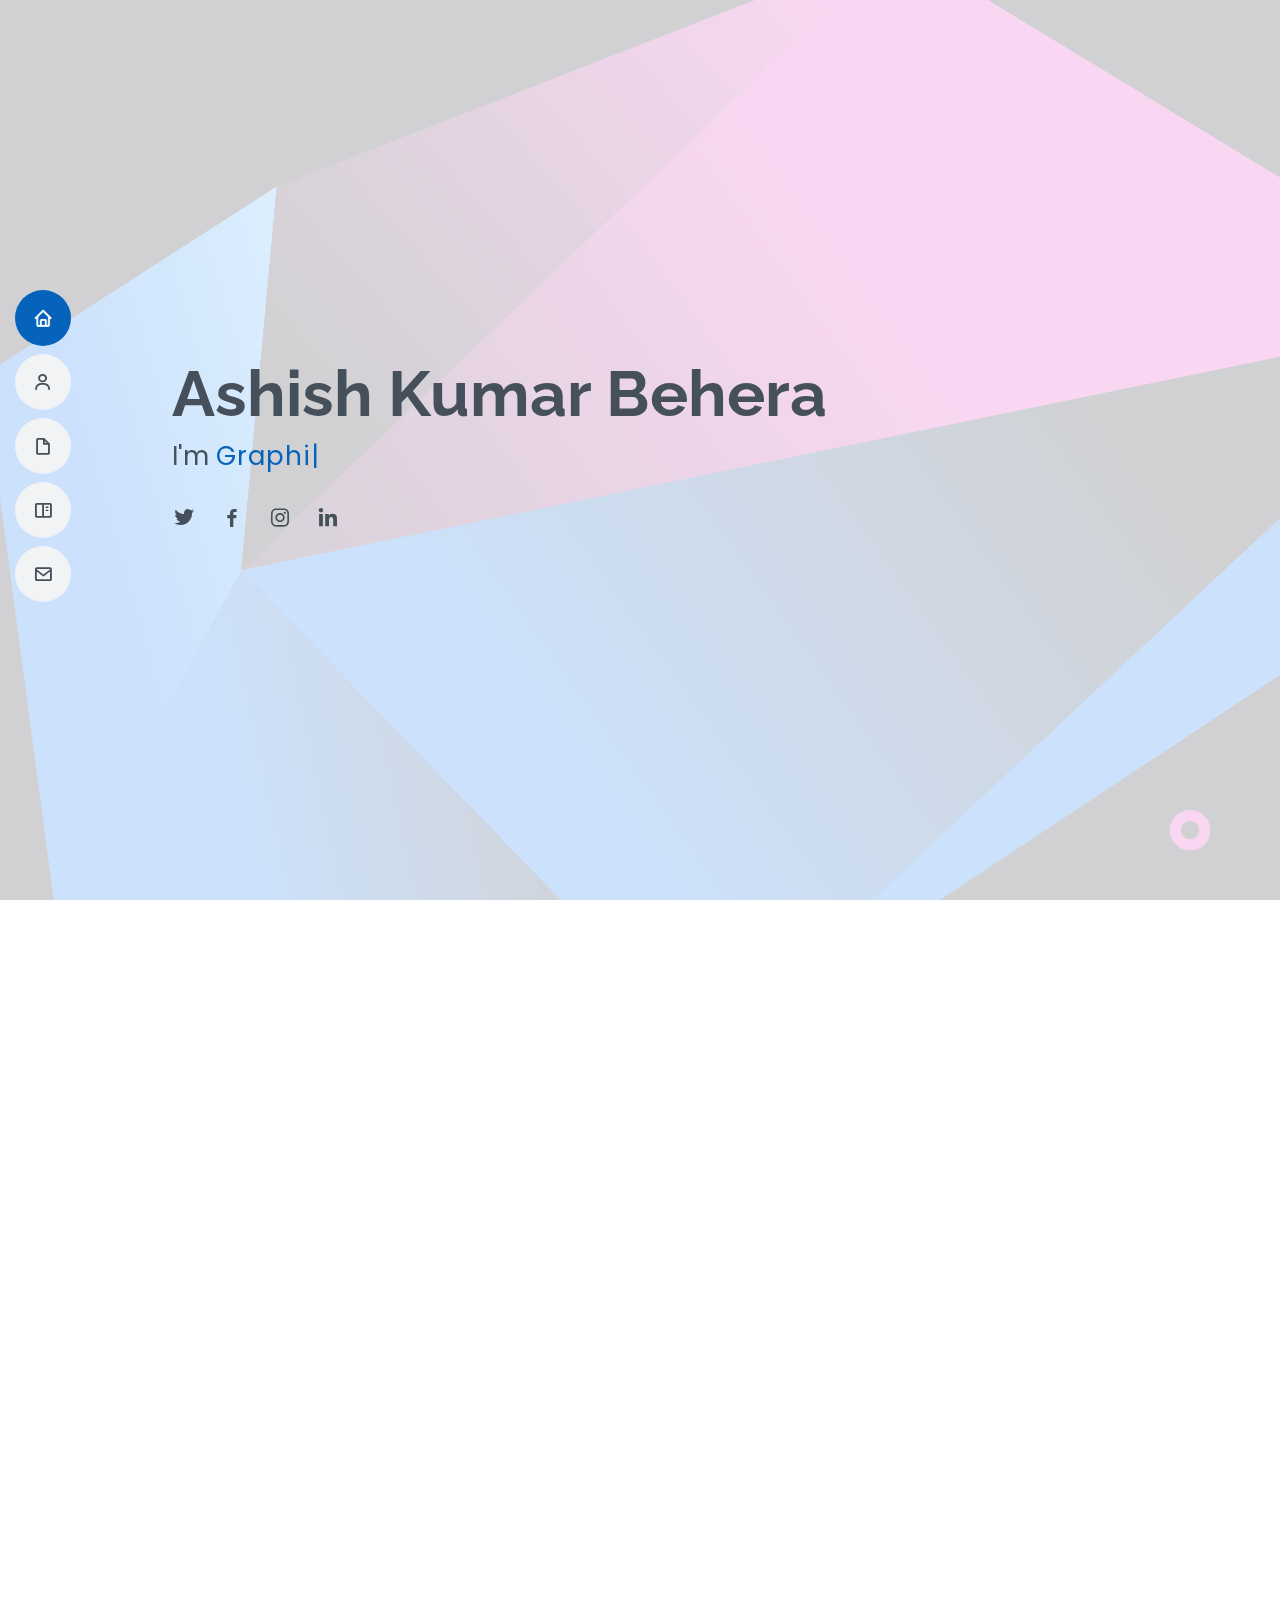
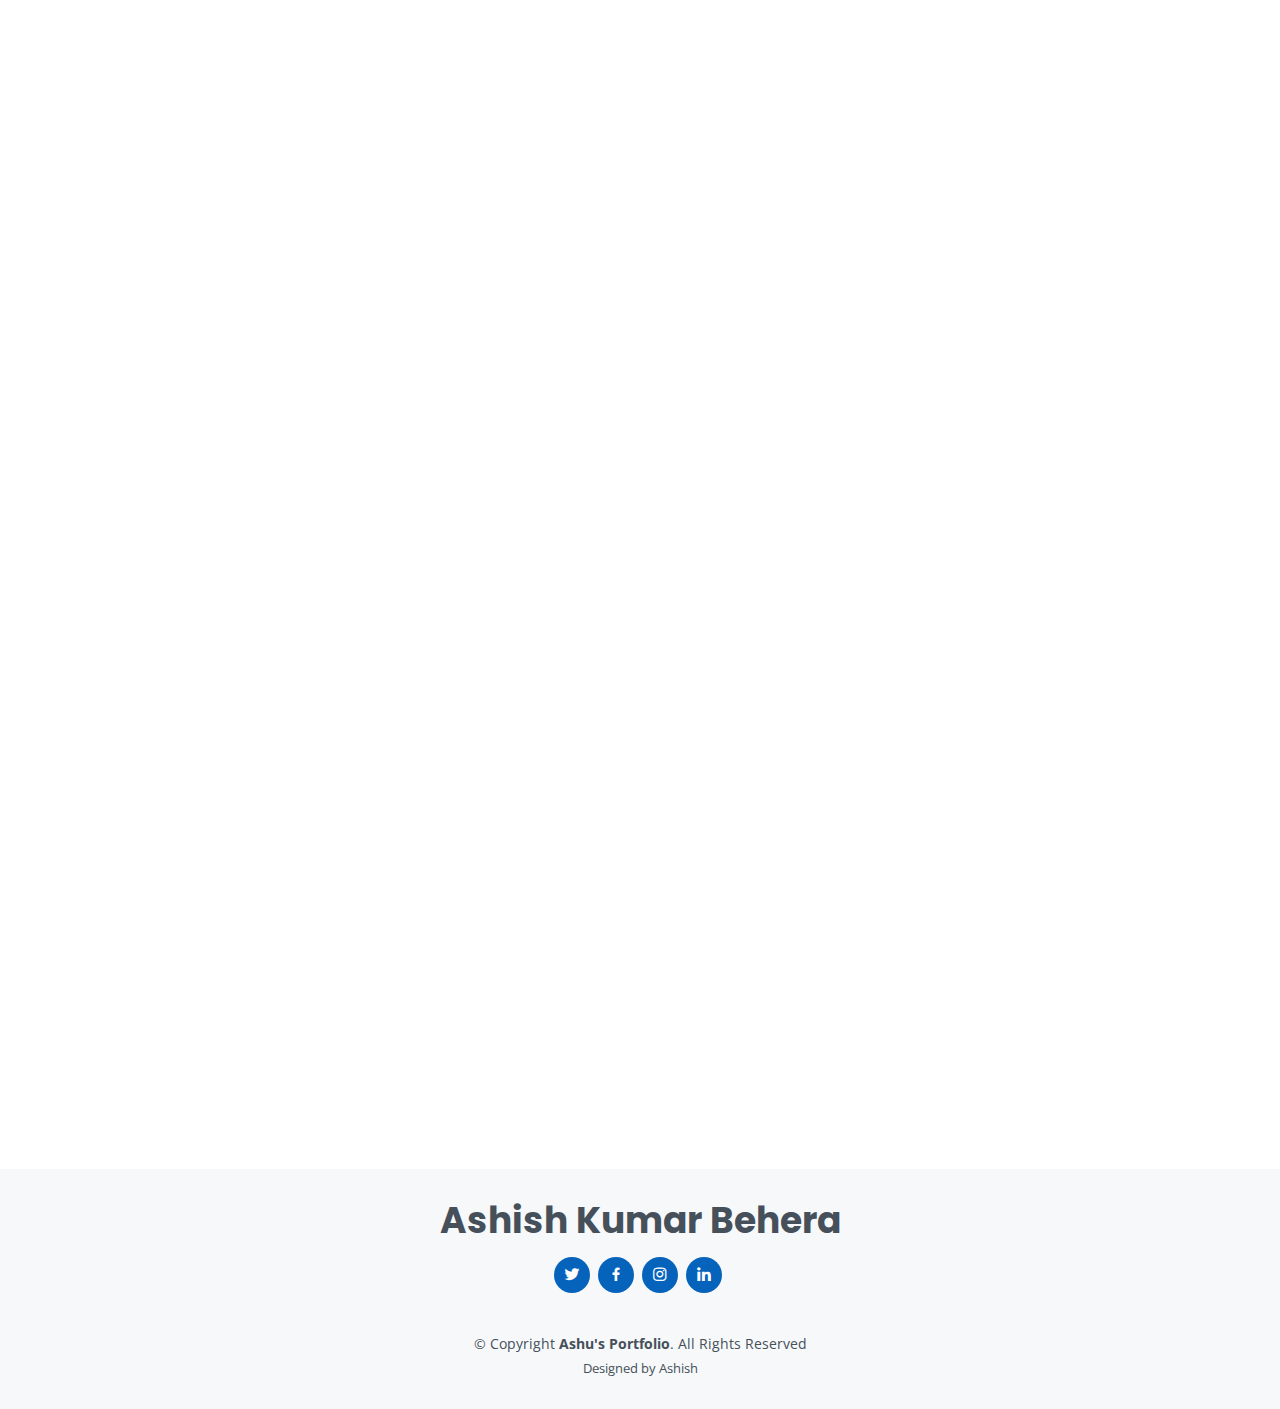
==== commit 3035f59f: "Update index.html" ====
--- a/index.html
+++ b/index.html
@@ -104,7 +104,7 @@
                 <ul>
                   <li><i class="bi bi-chevron-right"></i> <strong>Age:</strong> <span>21</span></li>
                   <li><i class="bi bi-chevron-right"></i> <strong>Degree:</strong> <span>Bachelore</span></li>
-                  <li><i class="bi bi-chevron-right"></i> <strong>PhEmailone:</strong> <span>touchtoashish2001@gmail.com</span></li>
+                  <li><i class="bi bi-chevron-right"></i> <strong>Email:</strong> <span>touchtoashish2001@gmail.com</span></li>
                   <li><i class="bi bi-chevron-right"></i> <strong>Freelance:</strong> <span>Available</span></li>
                 </ul>
               </div>
@@ -321,10 +321,10 @@
             <div class="resume-item">
               <h4>ANDROID APP DEVELOPER</h4>
               <h5>2021 - Present</h5>
-              <p><em>Sparks Foundation</em></p>
+              <p><em>The Sparks Foundation</em></p>
               <ul>
                 <li>Intern at Sparks Foundation in Android app development.</li>
-                <li>Managed to design and develope a basic social application using APIs and firebase from scratch at a given time while under pressure.</li>
+                <li>Managed to design and develop a basic social application using APIs and firebase from scratch at a given time while under pressure.</li>
                 <li>Recommended and consulted with clients on the most appropriate graphic design and appropriate features.</li>
               </ul>
             </div>
@@ -343,7 +343,7 @@
               </ul>
             </div>
             <div class="resume-item">
-              <h4>CORE GRAPHICS DESIGNER</h4>
+              <h4>GRAPHICS DESIGNER</h4>
               <h5>2020 - 2021</h5>
               <p><em>DEVELOPER STUDENT CLUBS, VSSUT</em></p>
               <ul>
@@ -409,7 +409,7 @@
             </div>
           </div>
 
-          <div class="col-lg-4 col-md-6 portfolio-item filter-web">
+          <div class="col-lg-4 col-md-6 portfolio-item filter-app">
             <div class="portfolio-wrap">
               <img src="assets/img/portfolio/2.png" class="img-fluid" alt="">
               <div class="portfolio-info">
@@ -439,7 +439,7 @@
             </div>
           </div>
 
-          <div class="col-lg-4 col-md-6 portfolio-item filter-card">
+          <div class="col-lg-4 col-md-6 portfolio-item filter-app">
             <div class="portfolio-wrap">
               <img src="assets/img/portfolio/4.png" class="img-fluid" alt="">
               <div class="portfolio-info">
@@ -454,35 +454,37 @@
             </div>
           </div>
 
-          <div class="col-lg-4 col-md-6 portfolio-item filter-web">
+          <div class="col-lg-4 col-md-6 portfolio-item filter-card">
             <div class="portfolio-wrap">
-              <img src="assets/img/portfolio/portfolio-5.jpg" class="img-fluid" alt="">
+              <img src="assets/img/portfolio/5.png" class="img-fluid" alt="">
               <div class="portfolio-info">
-                <h4>Web 2</h4>
-                <p>Web</p>
+                <h4>Project 5</h4>
+                <p>Image Processing</p>
                 <div class="portfolio-links">
-                  <a href="assets/img/portfolio/portfolio-5.jpg" data-gallery="portfolioGallery" class="portfolio-lightbox" title="Web 2"><i class="bx bx-plus"></i></a>
-                  <a href="portfolio-details.html" class="portfolio-details-lightbox" data-glightbox="type: external" title="Portfolio Details"><i class="bx bx-link"></i></a>
-                </div>
-              </div>
-            </div>
-          </div>
-
-          <div class="col-lg-4 col-md-6 portfolio-item filter-app">
+                  <!--a href="assets/img/portfolio/portfolio-5.jpg" data-gallery="portfolioGallery" class="portfolio-lightbox" title="Web 2"><i class="bx bx-plus"></i></a>
+                  <a href="portfolio-details.html" class="portfolio-details-lightbox" data-glightbox="type: external" title="Portfolio Details"><i class="bx bx-link"></i></a-->
+                  <a href="https://github.com/ashish-max/Invisible-Cloak">Tap here</a>
+                </div>
+              </div>
+            </div>
+          </div>
+
+          <div class="col-lg-4 col-md-6 portfolio-item filter-card">
             <div class="portfolio-wrap">
-              <img src="assets/img/portfolio/portfolio-6.jpg" class="img-fluid" alt="">
+              <img src="assets/img/portfolio/6.png" class="img-fluid" alt="">
               <div class="portfolio-info">
-                <h4>App 3</h4>
-                <p>App</p>
+                <h4>Project 6</h4>
+                <p>Image Processing</p>
                 <div class="portfolio-links">
-                  <a href="assets/img/portfolio/portfolio-6.jpg" data-gallery="portfolioGallery" class="portfolio-lightbox" title="App 3"><i class="bx bx-plus"></i></a>
-                  <a href="portfolio-details.html" class="portfolio-details-lightbox" data-glightbox="type: external" title="Portfolio Details"><i class="bx bx-link"></i></a>
-                </div>
-              </div>
-            </div>
-          </div>
-
-          <div class="col-lg-4 col-md-6 portfolio-item filter-card">
+                  <!--a href="assets/img/portfolio/portfolio-6.jpg" data-gallery="portfolioGallery" class="portfolio-lightbox" title="App 3"><i class="bx bx-plus"></i></a>
+                  <a href="portfolio-details.html" class="portfolio-details-lightbox" data-glightbox="type: external" title="Portfolio Details"><i class="bx bx-link"></i></a-->
+                  <a href="https://github.com/ashish-max/OpenCV---Image-Filters">Tap here</a>
+                </div>
+              </div>
+            </div>
+          </div>
+
+          <!--div class="col-lg-4 col-md-6 portfolio-item filter-card">
             <div class="portfolio-wrap">
               <img src="assets/img/portfolio/portfolio-7.jpg" class="img-fluid" alt="">
               <div class="portfolio-info">
@@ -522,7 +524,7 @@
                 </div>
               </div>
             </div>
-          </div>
+          </div-->
 
         </div>
 
@@ -818,4 +820,4 @@
 
 </body>
 
-</html>+</html>
